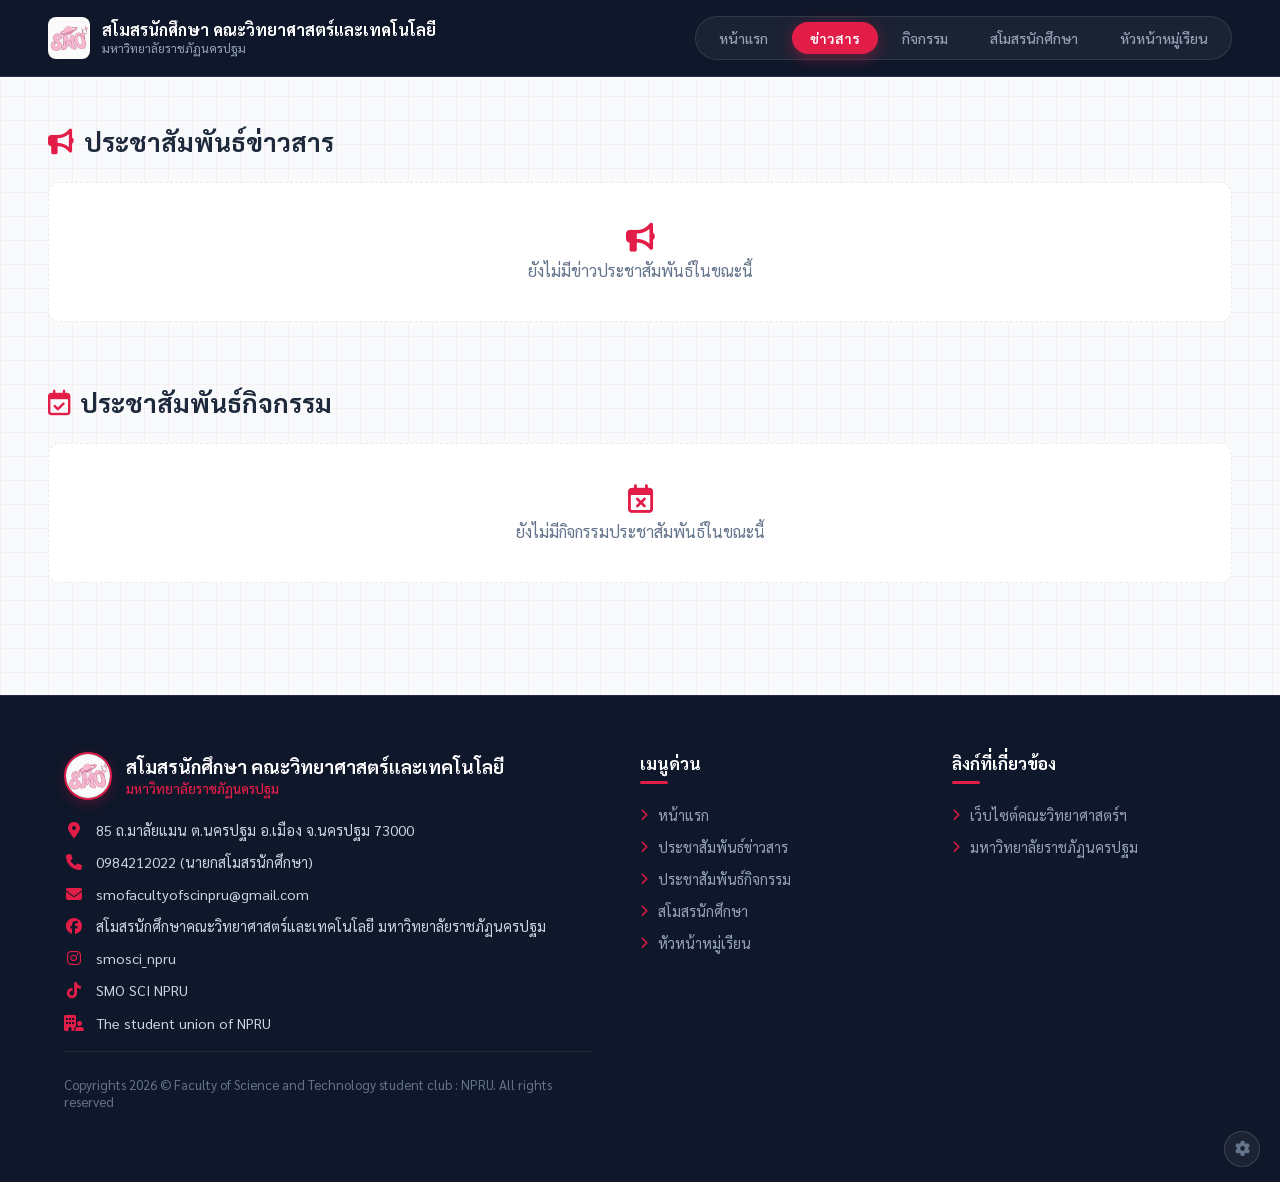
==== index.html @ ca945500 "Initial commit - อัปเดตไฟล์โปรเจกต์ทั้งหมด" ====
<!DOCTYPE html>
<html lang="th">

<head>
    <meta charset="UTF-8">
    <meta name="viewport" content="width=device-width, initial-scale=1.0">
    <title>สโมสรนักศึกษาคณะวิทยาศาสตร์และเทคโนโลยี มหาวิทยาลัยราชภัฏนครปฐม</title>
    <link rel="icon" type="image/jpeg" href="images/titlelogoimg.png">

    <!-- Google Fonts & Font Awesome Icons -->
    <link rel="preconnect" href="https://fonts.googleapis.com">
    <link rel="preconnect" href="https://fonts.gstatic.com" crossorigin>
    <link href="https://fonts.googleapis.com/css2?family=Sarabun:wght@300;400;500;600;700&display=swap"
        rel="stylesheet">
    <link rel="stylesheet" href="https://cdnjs.cloudflare.com/ajax/libs/font-awesome/6.4.0/css/all.min.css">

    <link href="style.css" rel="stylesheet">
    <link href="navbar.css" rel="stylesheet">
    <link rel="stylesheet" href="footer.css">
</head>

<body>

    <!-- Header Navbar -->
    <header class="header">
        <div class="full-wrapper navbar-container">
            <a class="brand-logo">
                <img src="images/smologo.jpg" alt="Logo" onerror="this.style.display='none'">
                <div class="brand-text">
                    <div class="brand-title">สโมสรนักศึกษา คณะวิทยาศาสตร์และเทคโนโลยี</div>
                    <div class="brand-subtitle">มหาวิทยาลัยราชภัฏนครปฐม</div>
                </div>
            </a>
            <nav>
                <ul class="nav-menu" id="mainNavMenu">
                    <li><a href="index.html" class="nav-link active">หน้าแรก</a></li>
                    <li><a href="#announcements-section" class="nav-link">ข่าวสาร</a></li>
                    <li><a href="#activities-section" class="nav-link">กิจกรรม</a></li>
                    <li><a href="Aboutus/smochart.html" class="nav-link">สโมสรนักศึกษา</a></li>
                    <li><a href="/leadsec/leadsecchart.html" class="nav-link">หัวหน้าหมู่เรียน</a></li>
                </ul>
            </nav>
        </div>
    </header>

    <!-- Main Content Container ขยายเต็มกว้าง -->
    <main class="main-container">
        <!-- 2. ประชาสัมพันธ์ข่าวสาร -->
        <section id="announcements-section" class="section-block">
            <h2 class="section-title"><i class="fa-solid fa-bullhorn"></i> ประชาสัมพันธ์ข่าวสาร</h2>
            <div id="announcementsGrid" class="cards-grid"></div>
        </section>

        <!-- 3. ประชาสัมพันธ์กิจกรรม -->
        <section id="activities-section" class="section-block">
            <h2 class="section-title"><i class="fa-regular fa-calendar-check"></i> ประชาสัมพันธ์กิจกรรม</h2>
            <div id="activitiesGrid" class="cards-grid"></div>
        </section>

    </main>

    <!-- Modal Popup รายละเอียด -->
    <div id="detailModal" class="modal-overlay" onclick="closeModal(event)">
        <div class="modal-card">
            <button class="modal-close-btn" onclick="closeModalDirect()"><i class="fa-solid fa-xmark"></i></button>
            <div id="modalContent"></div>
        </div>
    </div>

    <!-- Modal ใส่รหัสผ่านเข้าสู่หน้าแอดมิน -->
    <div id="adminAuthModal" class="admin-modal-overlay" onclick="closeAdminAuthModal(event)">
        <div class="admin-modal-card">
            <button class="admin-modal-close" onclick="closeAdminAuthModalDirect()">&times;</button>
            <div class="admin-modal-icon">
                <i class="fa-solid fa-shield-halved"></i>
            </div>
            <h3 class="admin-modal-title">ยืนยันสิทธิ์ผู้ดูแลระบบ</h3>
            <p class="admin-modal-sub">กรุณากรอกรหัสผ่านเพื่อเข้าสู่หน้าจัดการระบบ</p>
            <div class="admin-input-group">
                <input type="password" id="adminPassInput" placeholder="กรอกรหัสผ่าน..."
                    onkeyup="handleAdminPassKey(event)">
                <button type="button" class="btn-submit-pass" onclick="verifyAdminPassword()">
                    <i class="fa-solid fa-arrow-right"></i>
                </button>
            </div>
            <div id="adminAuthError" class="admin-error-msg"></div>
        </div>
    </div>

    <footer id="contact" class="footer">
        <div class="full-wrapper footer-container">
            <div class="footer-grid">
                <!-- คอลัมน์ 1: ข้อมูลสโมสรและช่องทางติดต่อ -->
                <div class="footer-info-col">
                    <div class="footer-brand-box">
                        <img src="images/smologo.jpg" alt="SMO Logo" class="footer-smo-logo"
                            onerror="this.style.display='none'">
                        <div>
                            <h3 class="footer-smo-title">สโมสรนักศึกษา คณะวิทยาศาสตร์และเทคโนโลยี</h3>
                            <p class="footer-smo-sub">มหาวิทยาลัยราชภัฏนครปฐม</p>
                        </div>
                    </div>

                    <ul class="footer-contact-list">
                        <li>
                            <i class="fa-solid fa-location-dot"></i>
                            <a href="https://maps.google.com/?q=85+ถ.มาลัยแมน+ต.นครปฐม+อ.เมือง+จ.นครปฐม+73000"
                                target="_blank" rel="noopener noreferrer" class="footer-contact-link">
                                <span>85 ถ.มาลัยแมน ต.นครปฐม อ.เมือง จ.นครปฐม 73000</span>
                            </a>
                        </li>
                        <li>
                            <i class="fa-solid fa-phone"></i>
                            <a href="tel:0984212022" id="footerPhoneLink" class="footer-contact-link">
                                <span id="footerPhoneText">098 421 2022 (นายกสโมสรนักศึกษา)</span>
                            </a>
                        </li>
                        <li>
                            <i class="fa-solid fa-envelope"></i>
                            <a href="mailto:smofacultyofscinpru@gmail.com" class="footer-contact-link">
                                <span>smofacultyofscinpru@gmail.com</span>
                            </a>
                        </li>
                        <li>
                            <i class="fa-brands fa-facebook"></i>
                            <a href="https://www.facebook.com" target="_blank" rel="noopener noreferrer"
                                class="footer-contact-link">
                                <span>สโมสรนักศึกษาคณะวิทยาศาสตร์และเทคโนโลยี มหาวิทยาลัยราชภัฏนครปฐม</span>
                            </a>
                        </li>
                        <li>
                            <i class="fa-brands fa-instagram"></i>
                            <a href="https://www.instagram.com/smosci_npru/?__pwa=1#" target="_blank"
                                rel="noopener noreferrer" class="footer-contact-link">
                                <span>smosci_npru</span>
                            </a>
                        </li>
                        <li>
                            <i class="fa-brands fa-tiktok"></i>
                            <a href="https://www.tiktok.com/@smo_sci_npru" target="_blank" rel="noopener noreferrer"
                                class="footer-contact-link">
                                <span>SMO SCI NPRU</span>
                            </a>
                        </li>
                        <li>
                            <i class="fa-solid fa-building-user"></i>
                            <span class="footer-contact-text">The student union of NPRU</span>
                        </li>
                    </ul>
                    <br>

                    <div class="footer-copyright-box">
                        <p>Copyrights 2026 © Faculty of Science and Technology student club : NPRU. All rights reserved
                        </p>
                    </div>
                </div>

                <!-- คอลัมน์ 2: เมนูด่วนภายในเว็บ -->
                <div class="footer-links-col">
                    <h4 class="footer-col-title">เมนูด่วน</h4>
                    <ul class="footer-menu-list">
                        <li><a href="index.html"><i class="fa-solid fa-chevron-right"></i> หน้าแรก</a></li>
                        <li><a href="#announcements-section"><i class="fa-solid fa-chevron-right"></i>
                                ประชาสัมพันธ์ข่าวสาร</a></li>
                        <li><a href="#activities-section"><i class="fa-solid fa-chevron-right"></i>
                                ประชาสัมพันธ์กิจกรรม</a></li>
                        <li><a href="Aboutus/smochart.html"><i class="fa-solid fa-chevron-right"></i> สโมสรนักศึกษา</a>
                        </li>
                        <li><a href="/leadsec/leadsecchart.html"><i class="fa-solid fa-chevron-right"></i>
                                หัวหน้าหมู่เรียน</a></li>

                    </ul>
                </div>

                <!-- คอลัมน์ 3: ลิงก์ภายนอกที่เกี่ยวข้อง -->
                <div class="footer-links-col">
                    <h4 class="footer-col-title">ลิงก์ที่เกี่ยวข้อง</h4>
                    <ul class="footer-menu-list">
                        <li><a href="https://sc.npru.ac.th/" target="_blank"><i class="fa-solid fa-chevron-right"></i>
                                เว็บไซต์คณะวิทยาศาสตร์ฯ</a></li>
                        <li><a href="https://www.npru.ac.th" target="_blank"><i class="fa-solid fa-chevron-right"></i>
                                มหาวิทยาลัยราชภัฏนครปฐม</a></li>
                    </ul>
                </div>
            </div>
        </div>
        <div class="footer-admin-trigger">
            <button type="button" class="btn-admin-gear" onclick="openAdminAuthModal()"
                title="ตั้งค่าระบบ / สำหรับแอดมิน">
                <i class="fa-solid fa-gear"></i>
            </button>
        </div>
    </footer>
    <!-- --------------------------------------------------------------------------------------------- -->
    <!-- Modal แสดงรายละเอียดโพสต์ -->
    <div id="postDetailModal" class="modal-overlay" onclick="closePostModal()"
        style="display:none; position:fixed; top:0; left:0; width:100vw; height:100vh; background:rgba(15,23,42,0.8); z-index:9999; justify-content:center; align-items:center; padding:1rem;">
        <div class="modal-card" onclick="event.stopPropagation()"
            style="background:#fff; border-radius:16px; max-width:650px; width:100%; padding:2rem; position:relative; max-height:90vh; overflow-y:auto;">
            <button onclick="closePostModal()"
                style="position:absolute; top:15px; right:15px; background:#f1f5f9; border:none; width:36px; height:36px; border-radius:50%; font-size:1.2rem; cursor:pointer; color:#64748b;">&times;</button>

            <h2 id="detailTitle" style="font-size:1.3rem; margin-bottom:6px; color:#1e293b;"></h2>
            <p id="detailDate" style="color:#64748b; font-size:0.85rem; margin-bottom:1.25rem;"><i
                    class="fa-regular fa-calendar"></i> <span id="dateText"></span></p>

            <!-- รูปหลัก (คลิกเพื่อขยายได้) -->
            <div
                style="text-align:center; background:#0f172a; border-radius:12px; overflow:hidden; margin-bottom:1rem;">
                <img id="detailMainImg" src="" style="width:100%; max-height:320px; object-fit:contain;">
            </div>

            <!-- กล่องสำหรับปุ่มดาวน์โหลดไฟล์เอกสาร -->
            <div id="detailFileBox" style="margin-bottom:1rem; display:none;"></div>

            <!-- กล่องสำหรับแสดงรูปภาพเพิ่มเติม / รูปกิจกรรมหลายรูป -->
            <div id="detailExtraImagesBox" style="margin-bottom:1rem; display:none;"></div>

            <p id="detailDesc" style="color:#334156; font-size:0.95rem; line-height:1.6; white-space:pre-line;"></p>
        </div>
    </div>

    <!-- Modal สำหรับซูมขยายรูปภาพเต็มจอ -->
    <div id="imageZoomModal" class="modal-overlay" onclick="closeImageZoom()"
        style="display:none; position:fixed; top:0; left:0; width:100vw; height:100vh; background:rgba(0,0,0,0.9); z-index:10000; justify-content:center; align-items:center; padding:1rem;">
        <div style="position:relative; max-width:95%; max-height:95vh;" onclick="event.stopPropagation()">
            <button onclick="closeImageZoom()"
                style="position:absolute; top:-40px; right:0; background:none; border:none; color:#fff; font-size:2rem; cursor:pointer;">&times;</button>
            <img id="zoomedImage" src=""
                style="max-width:100%; max-height:85vh; object-fit:contain; border-radius:8px;">
        </div>
    </div>
    <!-- -------------------------------------------------------------------- -->

    <!-- JAVASCRIPT -->
    <script src="system.js"></script>
</body>

</html>
---- style.css ----
:root {
    --primary-red: #e11d48;
    --bg-light: #f8fafc;
    --text-dark: #1e293b;
    --text-muted: #64748b;
    --border-color: rgba(0, 0, 0, 0.08);
    --radius: 14px;
}

* {
    box-sizing: border-box;
    margin: 0;
    padding: 0;
    font-family: 'Sarabun', sans-serif;
}

html {
    scroll-behavior: smooth;
}

/* พื้นหลังสีขาว พร้อมลายตารางจางๆ (Grid Graph Paper) */
body {
    background-color: var(--bg-light);
    background-image:
        linear-gradient(rgba(225, 29, 72, 0.05) 1px, transparent 1px),
        linear-gradient(90deg, rgba(225, 29, 72, 0.05) 1px, transparent 1px);
    background-size: 24px 24px;
    color: var(--text-dark);
    min-height: 100vh;
    display: flex;
    flex-direction: column;
}



.full-wrapper {
    width: 100%;
    padding: 0 3rem;
    box-sizing: border-box;
}

/* ขยายเนื้อหาหลักให้เต็มจอแบบกระจายเต็มขอบ */
.main-container {
    width: 100%;
    padding: 3rem 3rem;
    box-sizing: border-box;
    flex: 1;
}

.section-block {
    margin-bottom: 4rem;
    scroll-margin-top: 100px;
}

.section-title {
    font-size: 1.6rem;
    font-weight: 700;
    margin-bottom: 1.5rem;
    display: flex;
    align-items: center;
    gap: 10px;
    color: var(--text-dark);
}

.section-title i {
    color: var(--primary-red);
}

/* ปุ่ม Filter สีขาว/แดง */
.filter-container {
    display: flex;
    gap: 10px;
    margin-bottom: 1.5rem;
    flex-wrap: wrap;
}

.filter-btn {
    background: #ffffff;
    border: 1px solid var(--border-color);
    color: var(--text-muted);
    padding: 6px 18px;
    border-radius: 50px;
    font-size: 0.88rem;
    font-weight: 500;
    cursor: pointer;
    transition: all 0.2s;
    box-shadow: 0 2px 6px rgba(0, 0, 0, 0.03);
}

.filter-btn:hover,
.filter-btn.active {
    background: var(--primary-red);
    color: #fff;
    border-color: var(--primary-red);
    box-shadow: 0 4px 12px rgba(225, 29, 72, 0.3);
}

/* ตารางกริดการ์ดกว้างเต็มความกว้างจอ */
.cards-grid {
    display: grid;
    grid-template-columns: repeat(auto-fill, minmax(280px, 1fr));
    gap: 1.75rem;
    width: 100%;
}

/* การ์ดสีขาวสไตล์สะอาดตา */
.news-card {
    background: #ffffff;
    border: 1px solid var(--border-color);
    border-radius: var(--radius);
    overflow: hidden;
    display: flex;
    flex-direction: column;
    transition: all 0.25s ease;
    box-shadow: 0 4px 15px rgba(0, 0, 0, 0.03);
}

.news-card:hover {
    transform: translateY(-6px);
    border-color: rgba(225, 29, 72, 0.3);
    box-shadow: 0 12px 30px rgba(0, 0, 0, 0.08);
}

.card-img-wrapper {
    position: relative;
    width: 100%;
    height: 180px;
    overflow: hidden;
    background: #e2e8f0;
}

.card-img {
    width: 100%;
    height: 100%;
    object-fit: cover;
    transition: transform 0.3s ease;
}

.news-card:hover .card-img {
    transform: scale(1.05);
}

.card-category {
    position: absolute;
    top: 12px;
    left: 12px;
    background: rgba(255, 255, 255, 0.9);
    backdrop-filter: blur(4px);
    color: var(--text-dark);
    padding: 4px 12px;
    border-radius: 50px;
    font-size: 0.75rem;
    font-weight: 700;
    box-shadow: 0 2px 8px rgba(0, 0, 0, 0.1);
}

.card-body {
    padding: 1.25rem;
    display: flex;
    flex-direction: column;
    flex: 1;
}

.card-date {
    font-size: 0.8rem;
    color: var(--text-muted);
    margin-bottom: 6px;
}

.card-title {
    font-size: 1.1rem;
    font-weight: 700;
    color: var(--text-dark);
    margin-bottom: 8px;
    line-height: 1.4;
}

.card-desc {
    font-size: 0.88rem;
    color: var(--text-muted);
    margin-bottom: 1.25rem;
    display: -webkit-box;
    -webkit-line-clamp: 2;
    -webkit-box-orient: vertical;
    overflow: hidden;
    line-height: 1.5;
}

.card-footer {
    margin-top: auto;
    display: flex;
    justify-content: space-between;
    align-items: center;
}

.read-more-btn {
    background: none;
    border: none;
    color: var(--primary-red);
    font-size: 0.85rem;
    font-weight: 700;
    cursor: pointer;
    display: flex;
    align-items: center;
    gap: 6px;
}

.read-more-btn:hover {
    text-decoration: underline;
}

/* Modal Overlay สไตล์สีสว่าง */
.modal-overlay {
    display: none;
    position: fixed;
    top: 0;
    left: 0;
    width: 100vw;
    height: 100vh;
    background: rgba(15, 23, 42, 0.6);
    backdrop-filter: blur(6px);
    z-index: 1000;
    justify-content: center;
    align-items: center;
    padding: 1.5rem;
}

.modal-card {
    background: #ffffff;
    border: 1px solid var(--border-color);
    border-radius: 20px;
    width: 100%;
    max-width: 600px;
    max-height: 90vh;
    overflow-y: auto;
    padding: 2rem;
    position: relative;
    box-shadow: 0 25px 60px rgba(0, 0, 0, 0.2);
    animation: modalFadeIn 0.25s ease-out;
}

@keyframes modalFadeIn {
    from {
        opacity: 0;
        transform: scale(0.92);
    }

    to {
        opacity: 1;
        transform: scale(1);
    }
}

.modal-close-btn {
    position: absolute;
    top: 15px;
    right: 15px;
    background: #f1f5f9;
    border: none;
    color: var(--text-muted);
    width: 36px;
    height: 36px;
    border-radius: 50%;
    font-size: 1.1rem;
    cursor: pointer;
    transition: all 0.2s;
}

.modal-close-btn:hover {
    background: var(--primary-red);
    color: #fff;
}

.modal-img {
    width: 100%;
    max-height: 280px;
    object-fit: cover;
    border-radius: 12px;
    margin-bottom: 1.25rem;
}

.modal-date {
    font-size: 0.85rem;
    color: var(--primary-red);
    font-weight: 600;
    margin-bottom: 6px;
}

.modal-title {
    font-size: 1.4rem;
    font-weight: 700;
    color: var(--text-dark);
    margin-bottom: 1rem;
}

.modal-desc {
    font-size: 0.95rem;
    color: #475569;
    line-height: 1.6;
    margin-bottom: 1.5rem;
    white-space: pre-line;
}

.btn-open-file {
    display: inline-flex;
    align-items: center;
    gap: 8px;
    background: var(--primary-red);
    color: #fff;
    text-decoration: none;
    padding: 10px 20px;
    border-radius: 50px;
    font-weight: 600;
    font-size: 0.9rem;
    transition: all 0.2s;
}

.btn-open-file:hover {
    box-shadow: 0 4px 15px rgba(225, 29, 72, 0.3);
}
---- navbar.css ----
/* Header Navbar */
.header {
    background: #0f172a;
    border-bottom: 1px solid rgba(255, 255, 255, 0.1);
    position: sticky;
    top: 0;
    z-index: 100;
    width: 100%;
}

.navbar-container {
    display: flex;
    justify-content: space-between;
    align-items: center;
    padding-top: 1rem;
    padding-bottom: 1rem;
}

.brand-logo {
    display: flex;            /* ดันรูปกับข้อความให้อยู่บรรทัดเดียวกัน */
    align-items: center;      /* จัดให้อยู่กึ่งกลางแนวตั้ง */
    gap: 12px;               /* ระยะห่างระหว่างรูปโลโก้กับข้อความ */
    text-decoration: none;    /* ลบขีดเส้นใต้ลิงก์ */
    color: inherit;
}

.brand-logo img {
    width: 42px;
    height: 42px;
    border-radius: 8px;       /* ทรงขอบมน */
    object-fit: cover;
    flex-shrink: 0;           /* ป้องกันรูปโดนบีบ */
}

.brand-title {
    font-size: 1rem;
    font-weight: 700;
    line-height: 1.2;
    color: #ffffff;
}

.brand-subtitle {
    font-size: 0.78rem;
    color: #94a3b8;
    font-weight: 400;
}

.nav-menu {
    display: flex;
    list-style: none;
    gap: 6px;
    background: rgba(255, 255, 255, 0.05);
    padding: 5px;
    border-radius: 50px;
    border: 1px solid rgba(255, 255, 255, 0.1);
}

ul.nav-menu li a.nav-link {
    text-decoration: none;
    color: #94a3b8;
    font-weight: 500;
    font-size: 0.88rem;
    padding: 7px 18px;
    border-radius: 50px;
    transition: all 0.2s ease;
    display: inline-block;
    white-space: nowrap;
    background-color: transparent;
    box-shadow: none;
}

ul.nav-menu li a.nav-link:hover {
    color: #ffffff;
    background-color: rgba(255, 255, 255, 0.08);
}

ul.nav-menu li a.nav-link.active {
    color: #ffffff !important;
    background-color: #e11d48 !important;
    font-weight: 600 !important;
    box-shadow: 0 4px 15px rgba(225, 29, 72, 0.4) !important;
}
---- footer.css ----
/* --- Footer ขยายเต็มหน้าจอ ไม่เหลือขอบข้าง --- */
.footer {
    background: #0f172a;
    color: #94a3b8;
    padding: 3.5rem 0 2rem;
    font-size: 0.88rem;
    border-top: 1px solid rgba(255, 255, 255, 0.08);
    margin-top: auto;
    width: 100%;
    position: relative;
}

.footer-container {
    width: 100%;
    max-width: 100%;
    /* ปลดล็อกขีดจำกัดความกว้าง */
    padding: 0 4rem;
    /* ระยะเว้นขอบจอพอดีๆ */
    box-sizing: border-box;
}

.footer-grid {
    display: grid;
    grid-template-columns: 2fr 1fr 1fr;
    /* ปรับอัตราส่วนให้ฝั่งข้อมูลแผ่เต็มกว้างขึ้น */
    gap: 3rem;
    justify-content: space-between;
    align-items: start;
    margin-bottom: 2.5rem;
}

/* คอลัมน์ที่ 1: แบรนด์และช่องทางติดต่อ */
.footer-info-col {
    display: flex;
    flex-direction: column;
}

.footer-brand-box {
    display: flex;
    align-items: center;
    gap: 14px;
    margin-bottom: 1.25rem;
}

.footer-smo-logo {
    width: 48px;
    height: 48px;
    border-radius: 50%;
    object-fit: cover;
    border: 2px solid #e11d48;
    box-shadow: 0 4px 12px rgba(225, 29, 72, 0.25);
}

.footer-smo-title {
    color: #ffffff;
    font-size: 1.15rem;
    font-weight: 700;
    line-height: 1.3;
}

.footer-smo-sub {
    color: #e11d48;
    font-size: 0.85rem;
    font-weight: 500;
}

/* รายการติดต่อ */
.footer-contact-list {
    list-style: none;
    padding: 0;
    margin: 0;
    display: flex;
    flex-direction: column;
    gap: 12px;
}

.footer-contact-list li {
    display: flex;
    align-items: center;
    gap: 12px;
    font-size: 0.9rem;
    line-height: 1.4;
}

.footer-contact-list i {
    width: 20px;
    text-align: center;
    color: #e11d48;
    font-size: 1rem;
    flex-shrink: 0;
    transition: transform 0.25s ease, color 0.25s ease;
}

.footer-contact-list li:hover i {
    transform: scale(1.2);
    color: #ffffff;
}

.footer-contact-link {
    color: #cbd5e1;
    text-decoration: none;
    transition: all 0.25s ease;
    display: inline-block;
}

.footer-contact-link:hover {
    color: #ffffff;
    transform: translateX(6px);
}

.footer-contact-text {
    color: #cbd5e1;
}

/* คอลัมน์ที่ 2 & 3: เมนู */
.footer-col-title {
    color: #ffffff;
    font-size: 1.05rem;
    font-weight: 700;
    margin-bottom: 1.25rem;
    position: relative;
    padding-bottom: 10px;
}

.footer-col-title::after {
    content: '';
    position: absolute;
    left: 0;
    bottom: 0;
    width: 28px;
    height: 3px;
    background: #e11d48;
    border-radius: 2px;
}

.footer-menu-list {
    list-style: none;
    padding: 0;
    margin: 0;
    display: flex;
    flex-direction: column;
    gap: 12px;
}

.footer-menu-list li a {
    color: #94a3b8;
    text-decoration: none;
    font-size: 0.9rem;
    display: inline-flex;
    align-items: center;
    gap: 10px;
    transition: all 0.25s ease;
}

.footer-menu-list li a i {
    font-size: 0.75rem;
    color: #e11d48;
    transition: transform 0.2s ease;
}

.footer-menu-list li a:hover {
    color: #ffffff;
    transform: translateX(6px);
}

.footer-menu-list li a:hover i {
    transform: translateX(2px);
}

/* แถบลิขสิทธิ์ด้านล่าง */
.footer-copyright-box {
    border-top: 1px solid rgba(255, 255, 255, 0.08);
    padding-top: 1.5rem;
    text-align: left;
    font-size: 0.82rem;
    color: #64748b;
}

.footer-admin-trigger {
    position: absolute;
    right: 20px;
    bottom: 15px;
    z-index: 10;
}

.btn-admin-gear {
    background: rgba(255, 255, 255, 0.05);
    border: 1px solid rgba(255, 255, 255, 0.15);
    color: #64748b;
    width: 36px;
    height: 36px;
    border-radius: 50%;
    cursor: pointer;
    display: flex;
    align-items: center;
    justify-content: center;
    font-size: 0.95rem;
    transition: all 0.3s cubic-bezier(0.4, 0, 0.2, 1);
}

.btn-admin-gear:hover {
    color: #ffffff;
    background: #e11d48;
    border-color: #e11d48;
    transform: rotate(90deg) scale(1.1);
    box-shadow: 0 4px 15px rgba(225, 29, 72, 0.4);
}

/* --- Admin Password Modal --- */
.admin-modal-overlay {
    display: none;
    position: fixed;
    top: 0;
    left: 0;
    width: 100vw;
    height: 100vh;
    background: rgba(15, 23, 42, 0.7);
    backdrop-filter: blur(8px);
    z-index: 9999;
    justify-content: center;
    align-items: center;
    padding: 1rem;
}

.admin-modal-card {
    background: #ffffff;
    border-radius: 20px;
    width: 100%;
    max-width: 380px;
    padding: 2.2rem 2rem 1.8rem;
    position: relative;
    text-align: center;
    box-shadow: 0 25px 50px -12px rgba(0, 0, 0, 0.25);
    animation: adminModalPop 0.25s ease-out;
}

@keyframes adminModalPop {
    from { opacity: 0; transform: scale(0.9) translateY(10px); }
    to { opacity: 1; transform: scale(1) translateY(0); }
}

.admin-modal-close {
    position: absolute;
    top: 15px;
    right: 15px;
    background: #f1f5f9;
    border: none;
    color: #64748b;
    width: 32px;
    height: 32px;
    border-radius: 50%;
    font-size: 1.2rem;
    cursor: pointer;
    transition: all 0.2s;
}

.admin-modal-close:hover {
    background: #e11d48;
    color: #ffffff;
}

.admin-modal-icon {
    width: 55px;
    height: 55px;
    background: rgba(225, 29, 72, 0.1);
    color: #e11d48;
    border-radius: 50%;
    display: flex;
    align-items: center;
    justify-content: center;
    font-size: 1.5rem;
    margin: 0 auto 1.25rem;
}

.admin-modal-title {
    font-size: 1.15rem;
    font-weight: 700;
    color: #1e293b;
    margin-bottom: 6px;
}

.admin-modal-sub {
    font-size: 0.85rem;
    color: #64748b;
    margin-bottom: 1.5rem;
}

.admin-input-group {
    display: flex;
    gap: 8px;
    margin-bottom: 0.5rem;
}

.admin-input-group input {
    flex: 1;
    padding: 10px 14px;
    border: 1px solid #cbd5e1;
    border-radius: 10px;
    font-size: 0.9rem;
    outline: none;
    transition: border-color 0.2s;
}

.admin-input-group input:focus {
    border-color: #e11d48;
    box-shadow: 0 0 0 3px rgba(225, 29, 72, 0.12);
}

.btn-submit-pass {
    background: #e11d48;
    color: #ffffff;
    border: none;
    padding: 0 16px;
    border-radius: 10px;
    cursor: pointer;
    font-size: 0.95rem;
    transition: background 0.2s;
}

.btn-submit-pass:hover {
    background: #be123c;
}

.admin-error-msg {
    color: #e11d48;
    font-size: 0.82rem;
    min-height: 20px;
    margin-top: 6px;
    font-weight: 500;
}

@media (max-width: 992px) {
    .footer-grid {
        grid-template-columns: 1fr;
        gap: 2.5rem;
    }

    .footer-container {
        padding: 0 1.5rem;
    }
}
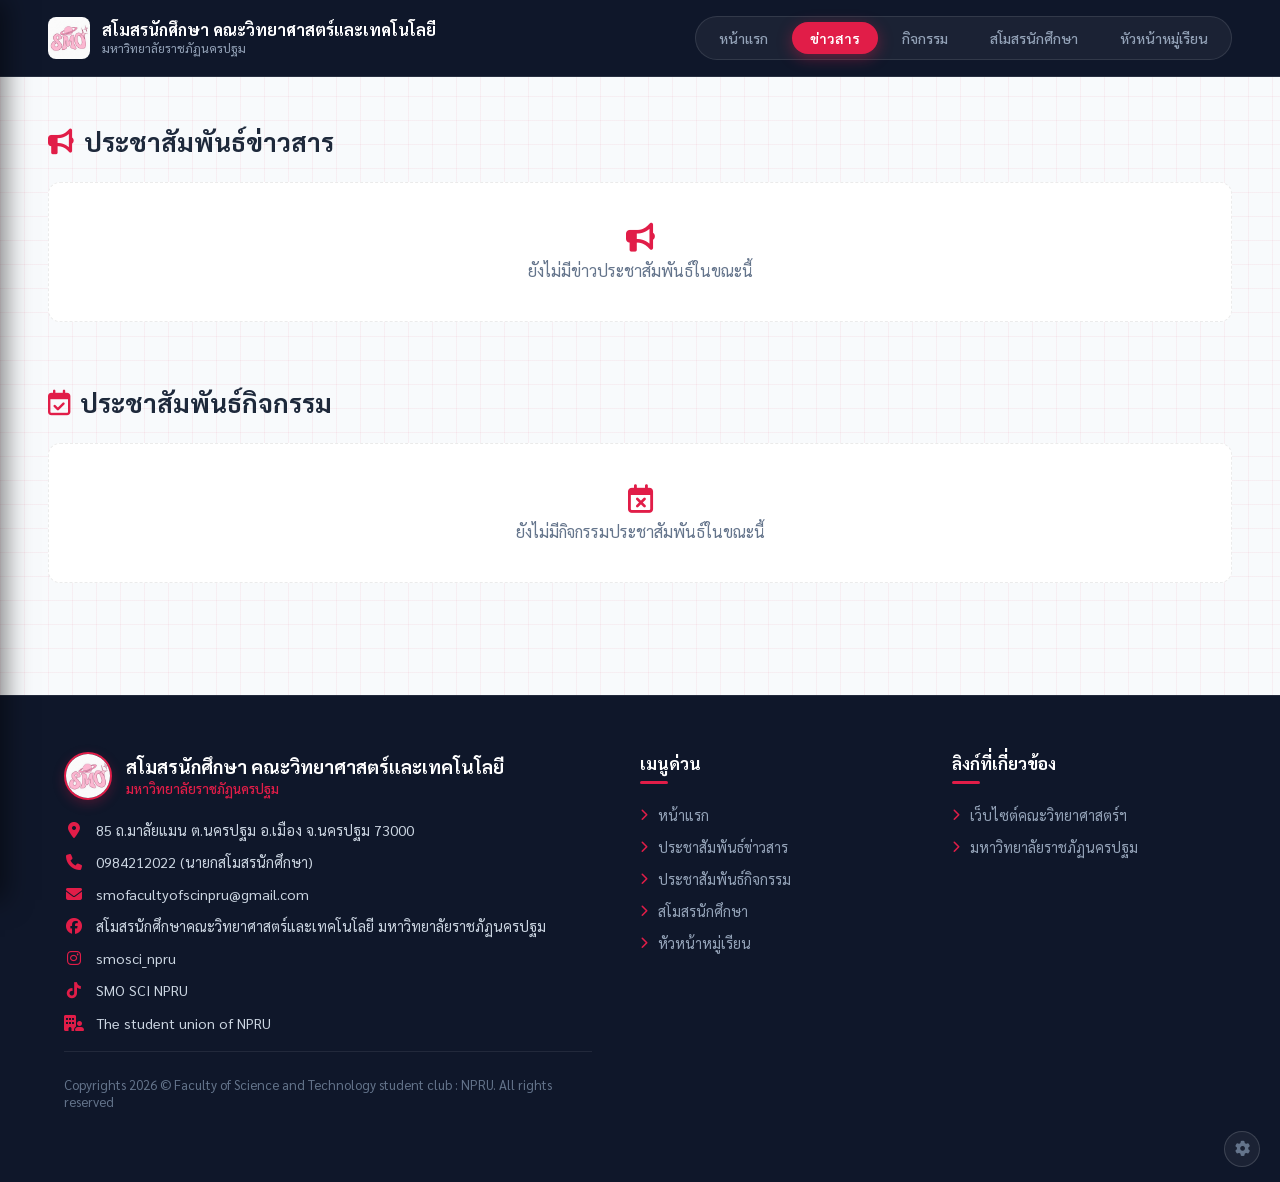
==== commit feca1a08: "add sidebar for mobile" ====
--- a/index.html
+++ b/index.html
@@ -17,14 +17,18 @@
     <link href="style.css" rel="stylesheet">
     <link href="navbar.css" rel="stylesheet">
     <link rel="stylesheet" href="footer.css">
+    <link rel="stylesheet" href="Responsive.css">
+    <link rel="stylesheet" href="sidebar.css">
 </head>
 
 <body>
 
     <!-- Header Navbar -->
     <header class="header">
+
         <div class="full-wrapper navbar-container">
-            <a class="brand-logo">
+            <!-- ปรับลิงก์โลโก้ให้กดเปิด Sidebar บนมือถือได้ -->
+            <a class="brand-logo" onclick="toggleSidebarMobile(event)">
                 <img src="images/smologo.jpg" alt="Logo" onerror="this.style.display='none'">
                 <div class="brand-text">
                     <div class="brand-title">สโมสรนักศึกษา คณะวิทยาศาสตร์และเทคโนโลยี</div>
@@ -41,6 +45,31 @@
                 </ul>
             </nav>
         </div>
+
+
+        <!-- โครงสร้าง Sidebar สำหรับมือถือ -->
+        <div id="mobileSidebar" class="mobile-sidebar">
+            <div class="sidebar-header">
+                <div class="brand-logo">
+                    <img src="images/smologo.jpg" alt="Logo" onerror="this.style.display='none'">
+                    <div class="brand-text">
+                        <div class="brand-title" style="font-size:0.9rem;">สโมสรนักศึกษา</div>
+                        <div class="brand-subtitle">คณะวิทยาศาสตร์ฯ NPRU</div>
+                    </div>
+                </div>
+                <button class="sidebar-close-btn" onclick="toggleSidebar()"><i class="fa-solid fa-xmark"></i></button>
+            </div>
+            <ul class="sidebar-menu">
+                <li><a href="index.html" class="nav-link active" onclick="toggleSidebar()">หน้าแรก</a></li>
+                <li><a href="#announcements-section" class="nav-link" onclick="toggleSidebar()">ข่าวสาร</a></li>
+                <li><a href="#activities-section" class="nav-link" onclick="toggleSidebar()">กิจกรรม</a></li>
+                <li><a href="Aboutus/smochart.html" class="nav-link" onclick="toggleSidebar()">สโมสรนักศึกษา</a></li>
+                <li><a href="/leadsec/leadsecchart.html" class="nav-link" onclick="toggleSidebar()">หัวหน้าหมู่เรียน</a>
+                </li>
+            </ul>
+        </div>
+        <!-- พื้นหลังสีดำจางๆ เวลาเปิด Sidebar -->
+        <div id="sidebarOverlay" class="sidebar-overlay" onclick="toggleSidebar()"></div>
     </header>
 
     <!-- Main Content Container ขยายเต็มกว้าง -->
--- a/Responsive.css
+++ b/Responsive.css
@@ -0,0 +1,54 @@
+/* --- รองรับหน้าจอไอแพดและแท็บเล็ต (ความกว้างไม่เกิน 992px) --- */
+@media (max-width: 992px) {
+    .full-wrapper,
+    .main-container {
+        padding-left: 1.5rem !important;
+        padding-right: 1.5rem !important;
+    }
+
+    .navbar-container {
+        flex-direction: column;
+        gap: 1rem;
+        align-items: flex-start;
+        padding: 1rem 1.5rem;
+    }
+
+    .nav-menu {
+        width: 100%;
+        overflow-x: auto;
+        justify-content: flex-start;
+        padding: 4px;
+        white-space: nowrap;
+    }
+}
+
+/* --- รองรับหน้าจอโทรศัพท์มือถือ (ความกว้างไม่เกิน 576px) --- */
+@media (max-width: 576px) {
+    .full-wrapper,
+    .main-container {
+        padding-left: 1rem !important;
+        padding-right: 1.0rem !important;
+    }
+
+    .brand-title {
+        font-size: 0.9rem !important;
+    }
+
+    .brand-subtitle {
+        font-size: 0.72rem !important;
+    }
+
+    .section-title {
+        font-size: 1.3rem !important;
+    }
+
+    .cards-grid {
+        grid-template-columns: 1fr !important; /* แสดงการ์ดเรียงแถวเดี่ยวเต็มจอ */
+        gap: 1rem;
+    }
+
+    .modal-card {
+        padding: 1.25rem !important;
+        max-height: 85vh;
+    }
+}
--- a/sidebar.css
+++ b/sidebar.css
@@ -0,0 +1,111 @@
+/* ซ่อนปุ่มแฮมเบอร์เกอร์บน PC ตั้งแต่หน้าจอ 992px ขึ้นไป */
+.mobile-menu-btn {
+    display: none;
+    background: none;
+    border: none;
+    color: #ffffff;
+    font-size: 1.4rem;
+    cursor: pointer;
+}
+
+.sidebar-header {
+    display: flex;
+    justify-content: space-between;
+    align-items: center;
+    margin-bottom: 2rem;
+    border-bottom: 1px solid rgba(255, 255, 255, 0.1);
+    padding-bottom: 1rem;
+}
+
+.sidebar-close-btn {
+    background: rgba(255, 255, 255, 0.1);
+    border: none;
+    color: #fff;
+    width: 32px;
+    height: 32px;
+    border-radius: 50%;
+    cursor: pointer;
+    font-size: 1rem;
+}
+
+.sidebar-menu {
+    list-style: none;
+    padding: 0;
+    margin: 0;
+    display: flex;
+    flex-direction: column;
+    gap: 12px;
+}
+
+.sidebar-menu li a {
+    display: block;
+    padding: 10px 16px;
+    color: #94a3b8;
+    text-decoration: none;
+    font-size: 0.95rem;
+    border-radius: 8px;
+    transition: all 0.2s;
+}
+
+.sidebar-menu li a:hover,
+.sidebar-menu li a.active {
+    background: #e11d48;
+    color: #fff;
+}
+
+/* พื้นหลังมืดเวลาเปิด Sidebar */
+.sidebar-overlay {
+    display: none;
+    position: fixed;
+    top: 0;
+    left: 0;
+    width: 100vw;
+    height: 100vh;
+    background: rgba(0, 0, 0, 0.6);
+    z-index: 9998;
+    backdrop-filter: blur(3px);
+}
+
+.sidebar-overlay.active {
+    display: block;
+}
+
+/* เปลี่ยนให้ Sidebar สไลด์ออกมาจาก "ฝั่งซ้าย" แทน */
+.mobile-sidebar {
+    position: fixed;
+    top: 0;
+    left: -280px; /* ซ่อนไว้ด้านซ้ายนอกจอ */
+    width: 280px;
+    height: 100vh;
+    background: #0f172a;
+    z-index: 9999;
+    box-shadow: 5px 0 25px rgba(0, 0, 0, 0.5); /* สลับเงามาด้านขวา */
+    transition: left 0.3s ease-in-out; /* เปลี่ยนจาก right เป็น left */
+    display: flex;
+    flex-direction: column;
+    padding: 1.5rem;
+}
+
+.mobile-sidebar.active {
+    left: 0; /* สไลด์เข้ามาจากซ้ายเมื่อ active */
+}
+
+/* ทำให้โลโก้มี Cursor เป็นรูปมือเฉพาะบนมือถือ */
+@media (max-width: 992px) {
+    .brand-logo {
+        cursor: pointer;
+    }
+}
+
+/* --- Media Query สำหรับมือถือ (ต่ำกว่า 992px) --- */
+@media (max-width: 992px) {
+    /* ซ่อนเมนูแนวนอนเดิมบนมือถือ */
+    .header nav {
+        display: none;
+    }
+    
+    /* แสดงปุ่มแฮมเบอร์เกอร์บนมือถือ */
+    .mobile-menu-btn {
+        display: block;
+    }
+}
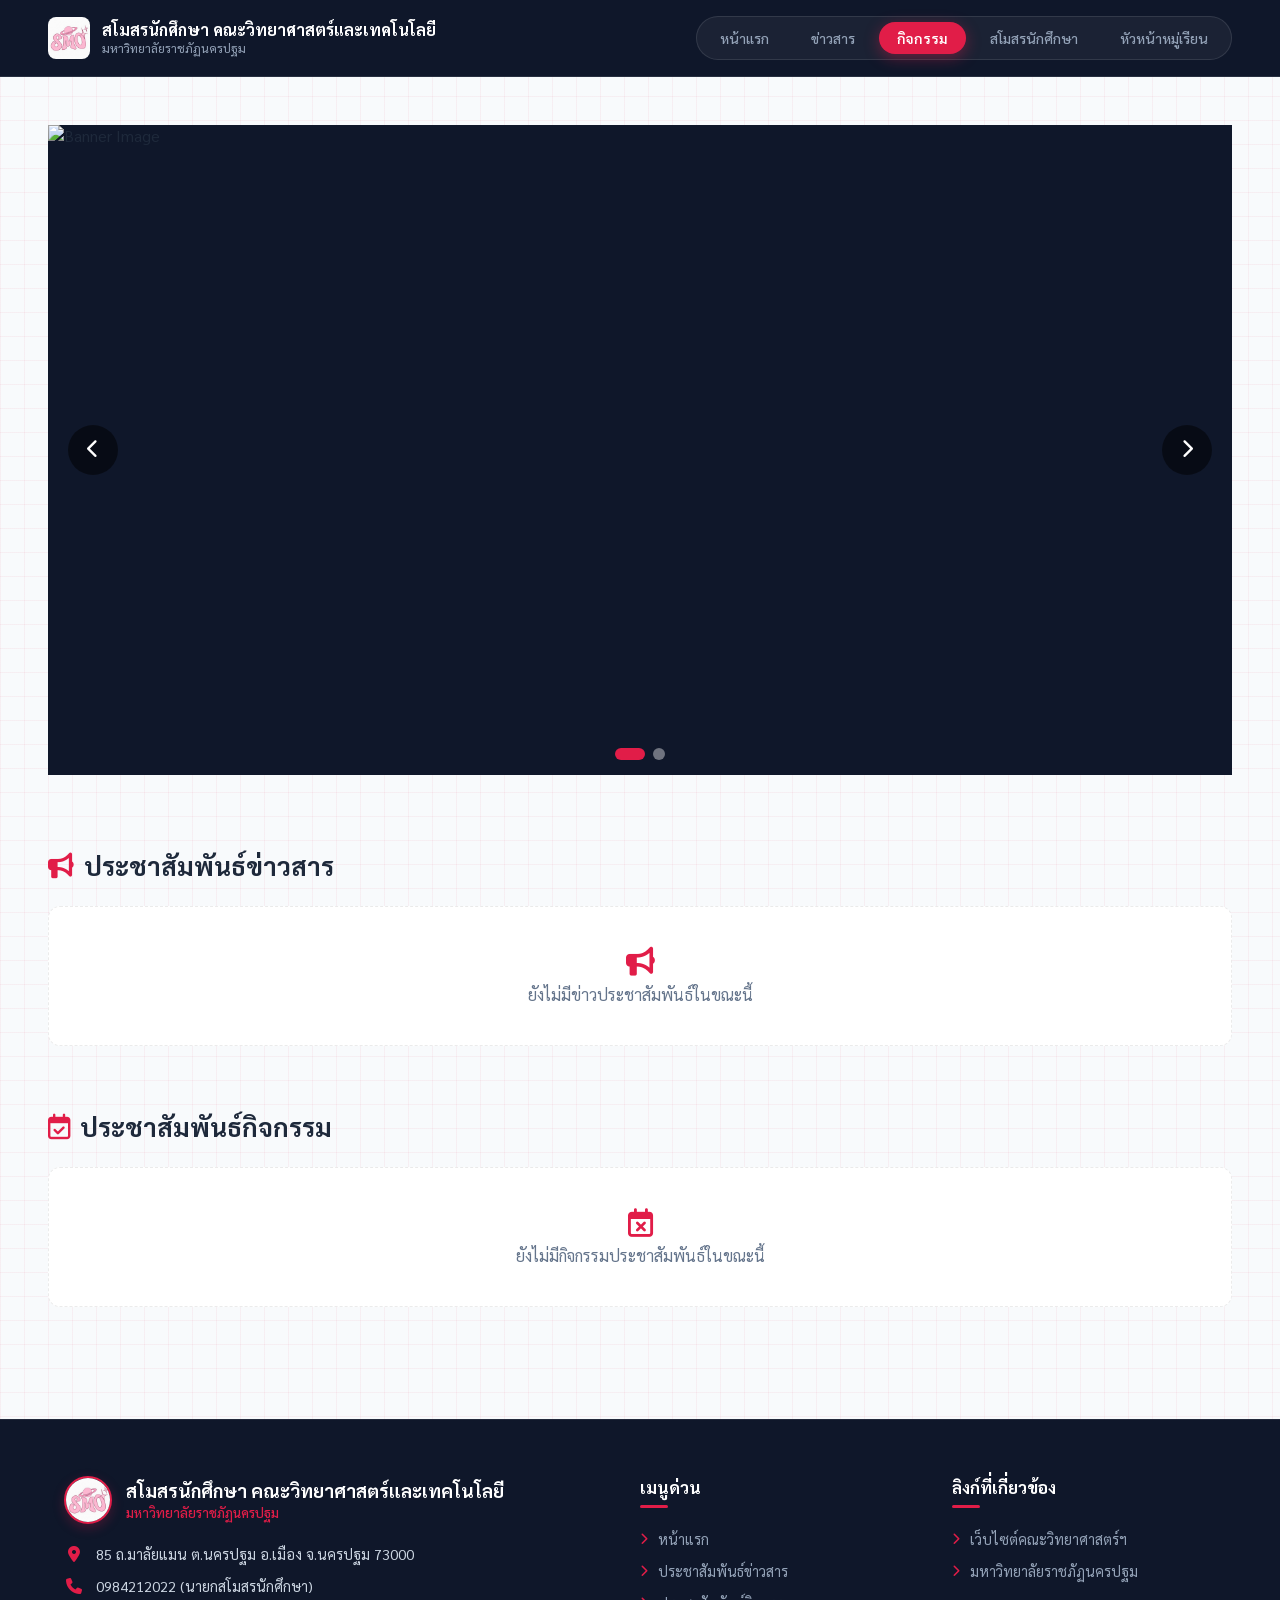
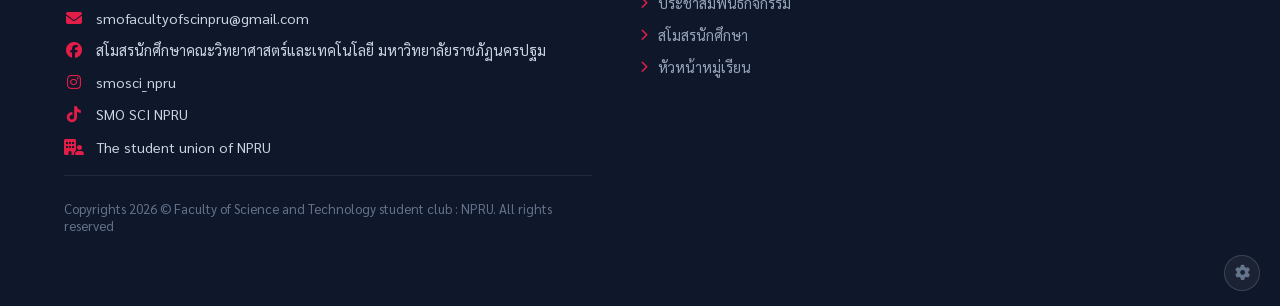
==== commit 68c1154d: "update firstpag smopage adminpage" ====
--- a/index.html
+++ b/index.html
@@ -17,63 +17,58 @@
     <link href="style.css" rel="stylesheet">
     <link href="navbar.css" rel="stylesheet">
     <link rel="stylesheet" href="footer.css">
-    <link rel="stylesheet" href="Responsive.css">
-    <link rel="stylesheet" href="sidebar.css">
+    <link rel="stylesheet" href="dropbar.css">
 </head>
 
 <body>
 
-    <!-- Header Navbar -->
     <header class="header">
-
         <div class="full-wrapper navbar-container">
-            <!-- ปรับลิงก์โลโก้ให้กดเปิด Sidebar บนมือถือได้ -->
-            <a class="brand-logo" onclick="toggleSidebarMobile(event)">
+            <a class="brand-logo">
                 <img src="images/smologo.jpg" alt="Logo" onerror="this.style.display='none'">
                 <div class="brand-text">
                     <div class="brand-title">สโมสรนักศึกษา คณะวิทยาศาสตร์และเทคโนโลยี</div>
                     <div class="brand-subtitle">มหาวิทยาลัยราชภัฏนครปฐม</div>
                 </div>
             </a>
+
+            <!-- ปุ่ม 3 ขีดสำหรับมือถือ -->
+            <button class="mobile-menu-toggle" onclick="toggleMobileDropdown(event)" aria-label="เปิดเมนู">
+                <i class="fa-solid fa-bars"></i>
+            </button>
+
+            <!-- กล่องตัวเลือกเมนูแบบ Dropdown (ซ่อนไว้ก่อน และจะแสดงเมื่อกดปุ่ม) -->
+            <div id="mobileDropdownMenu" class="mobile-dropdown-menu">
+                <a href="index.html" class="dropdown-item active">หน้าแรก</a>
+                <a href="#announcements-section" class="dropdown-item">ข่าวสาร</a>
+                <a href="#activities-section" class="dropdown-item">กิจกรรม</a>
+                <a href="Aboutus/smochart.html" class="dropdown-item">สโมสรนักศึกษา</a>
+                <a href="/leadsec/leadsecchart.html" class="dropdown-item">หัวหน้าหมู่เรียน</a>
+            </div>
+
+            <!-- เมนูคอมพิวเตอร์ (PC) ปกติ -->
             <nav>
                 <ul class="nav-menu" id="mainNavMenu">
                     <li><a href="index.html" class="nav-link active">หน้าแรก</a></li>
                     <li><a href="#announcements-section" class="nav-link">ข่าวสาร</a></li>
                     <li><a href="#activities-section" class="nav-link">กิจกรรม</a></li>
                     <li><a href="Aboutus/smochart.html" class="nav-link">สโมสรนักศึกษา</a></li>
-                    <li><a href="/leadsec/leadsecchart.html" class="nav-link">หัวหน้าหมู่เรียน</a></li>
+                    <li><a href="leadsec/leadsecchart.html" class="nav-link">หัวหน้าหมู่เรียน</a></li>
                 </ul>
             </nav>
         </div>
-
-
-        <!-- โครงสร้าง Sidebar สำหรับมือถือ -->
-        <div id="mobileSidebar" class="mobile-sidebar">
-            <div class="sidebar-header">
-                <div class="brand-logo">
-                    <img src="images/smologo.jpg" alt="Logo" onerror="this.style.display='none'">
-                    <div class="brand-text">
-                        <div class="brand-title" style="font-size:0.9rem;">สโมสรนักศึกษา</div>
-                        <div class="brand-subtitle">คณะวิทยาศาสตร์ฯ NPRU</div>
-                    </div>
-                </div>
-                <button class="sidebar-close-btn" onclick="toggleSidebar()"><i class="fa-solid fa-xmark"></i></button>
-            </div>
-            <ul class="sidebar-menu">
-                <li><a href="index.html" class="nav-link active" onclick="toggleSidebar()">หน้าแรก</a></li>
-                <li><a href="#announcements-section" class="nav-link" onclick="toggleSidebar()">ข่าวสาร</a></li>
-                <li><a href="#activities-section" class="nav-link" onclick="toggleSidebar()">กิจกรรม</a></li>
-                <li><a href="Aboutus/smochart.html" class="nav-link" onclick="toggleSidebar()">สโมสรนักศึกษา</a></li>
-                <li><a href="/leadsec/leadsecchart.html" class="nav-link" onclick="toggleSidebar()">หัวหน้าหมู่เรียน</a>
-                </li>
-            </ul>
-        </div>
-        <!-- พื้นหลังสีดำจางๆ เวลาเปิด Sidebar -->
-        <div id="sidebarOverlay" class="sidebar-overlay" onclick="toggleSidebar()"></div>
     </header>
+
 
     <!-- Main Content Container ขยายเต็มกว้าง -->
     <main class="main-container">
+        <!-- ส่วนแสดงภาพแบนเนอร์สไลด์เต็มจอ (Banner Hero Slider) -->
+        <section class="banner-hero-section">
+            <div id="adminBannerSlider" class="banner-hero-container">
+                <!-- ภาพแบนเนอร์จะถูกดึงข้อมูลจาก localStorage มาแสดงผลอัตโนมัติ -->
+            </div>
+        </section>
+        <br><br>
         <!-- 2. ประชาสัมพันธ์ข่าวสาร -->
         <section id="announcements-section" class="section-block">
             <h2 class="section-title"><i class="fa-solid fa-bullhorn"></i> ประชาสัมพันธ์ข่าวสาร</h2>
@@ -263,6 +258,7 @@
 
     <!-- JAVASCRIPT -->
     <script src="system.js"></script>
+    <script src="dropbar.js"></script>
 </body>
 
 </html>
--- a/style.css
+++ b/style.css
@@ -31,7 +31,110 @@
     flex-direction: column;
 }
 
-
+/* --- สไตล์แบนเนอร์สไลด์ด้านบนสุด (Banner Hero Slider) --- */
+.banner-hero-section {
+    width: 100%;
+    background: #0b0f19;
+    margin-bottom: 2rem;
+}
+
+.banner-hero-container {
+    position: relative;
+    width: 100%;
+    height: 650px; /* ความสูงในแนวตั้งบนหน้าจอ PC (ปรับลด/เพิ่มได้ตามชอบ) */
+    overflow: hidden;
+    background: #0f172a;
+}
+
+.banner-slide-item {
+    position: absolute;
+    top: 0;
+    left: 0;
+    width: 100%;
+    height: 100%;
+    opacity: 0;
+    transition: opacity 0.8s ease-in-out;
+    display: flex;
+    align-items: center;
+    justify-content: center;
+}
+
+.banner-slide-item.active {
+    opacity: 1;
+    z-index: 2;
+}
+
+.banner-slide-item img {
+    width: 100%;
+    height: 100%;
+    object-fit: cover; /* จัดรูปภาพให้เต็มกรอบพอดีจอแนวนอนโดยไม่เสียสัดส่วน */
+}
+
+/* ปุ่มลูกศรซ้าย-ขวา สำหรับกดเลื่อน */
+.banner-nav-btn {
+    position: absolute;
+    top: 50%;
+    transform: translateY(-50%);
+    background: rgba(0, 0, 0, 0.5);
+    color: #ffffff;
+    border: none;
+    width: 50px;
+    height: 50px;
+    border-radius: 50%;
+    cursor: pointer;
+    z-index: 10;
+    display: flex;
+    align-items: center;
+    justify-content: center;
+    font-size: 1.2rem;
+    transition: background 0.2s;
+}
+
+.banner-nav-btn:hover {
+    background: #e11d48;
+}
+
+.banner-btn-prev { left: 20px; }
+.banner-btn-next { right: 20px; }
+
+/* จุดไข่ปลาบอกตำแหน่งหน้า (Dots) ด้านล่าง */
+.banner-dots {
+    position: absolute;
+    bottom: 15px;
+    left: 50%;
+    transform: translateX(-50%);
+    display: flex;
+    gap: 8px;
+    z-index: 10;
+}
+
+.banner-dot {
+    width: 12px;
+    height: 12px;
+    border-radius: 50%;
+    background: rgba(255, 255, 255, 0.4);
+    border: none;
+    cursor: pointer;
+    transition: all 0.2s;
+}
+
+.banner-dot.active {
+    background: #e11d48;
+    width: 30px;
+    border-radius: 6px;
+}
+
+/* --- Responsive สำหรับหน้าจอมือถือ --- */
+@media (max-width: 768px) {
+    .banner-hero-container {
+        height: 250px; /* ลดความสูงลงบนมือถือให้เหมาะสม */
+    }
+    .banner-nav-btn {
+        width: 36px;
+        height: 36px;
+        font-size: 0.9rem;
+    }
+}
 
 .full-wrapper {
     width: 100%;
@@ -317,5 +420,4 @@
 
 .btn-open-file:hover {
     box-shadow: 0 4px 15px rgba(225, 29, 72, 0.3);
-}
-
+}
--- a/dropbar.css
+++ b/dropbar.css
@@ -0,0 +1,91 @@
+/* สไตล์ปุ่ม 3 ขีด */
+.mobile-menu-toggle {
+    display: none;
+    background: rgba(255, 255, 255, 0.08);
+    border: 1px solid rgba(255, 255, 255, 0.15);
+    color: #ffffff !important;
+    font-size: 1.2rem;
+    cursor: pointer;
+    width: 42px;
+    height: 42px;
+    border-radius: 10px;
+    align-items: center;
+    justify-content: center;
+    transition: background 0.2s;
+}
+
+.mobile-menu-toggle:hover {
+    background: #e11d48;
+    border-color: #e11d48;
+}
+
+/* กล่องตัวเลือกเมนูแบบ Dropdown (ซ่อนเริ่มต้น) */
+.mobile-dropdown-menu {
+    display: none;
+    position: absolute;
+    top: 75px;
+    /* ระยะห่างจากขอบบน */
+    right: 1.5rem;
+    width: 220px;
+    background: #0f172a;
+    border: 1px solid rgba(255, 255, 255, 0.12);
+    border-radius: 12px;
+    box-shadow: 0 10px 25px rgba(0, 0, 0, 0.4);
+    z-index: 99999;
+    padding: 8px;
+    flex-direction: column;
+    gap: 4px;
+    animation: dropdownFadeIn 0.2s ease-out;
+}
+
+/* แสดงผลกล่องเมนูเมื่อมีคลาส active */
+.mobile-dropdown-menu.active {
+    display: flex;
+}
+
+@keyframes dropdownFadeIn {
+    from {
+        opacity: 0;
+        transform: translateY(-8px);
+    }
+
+    to {
+        opacity: 1;
+        transform: translateY(0);
+    }
+}
+
+.dropdown-item {
+    display: block;
+    padding: 10px 14px;
+    color: #dbd1d1;
+    text-decoration: none;
+    font-size: 0.95rem;
+    border-radius: 8px;
+    transition: all 0.2s;
+    background: transparent !important;
+    /* ป้องกันไม่ให้ติดสีพื้นหลัง */
+}
+
+/* จะเปลี่ยนเป็นสีแดงเฉพาะเวลาเอาเมาส์ไปชี้ (Hover) เท่านั้น */
+.dropdown-item:hover {
+    background: #e11d48 !important;
+    color: #ffffff !important;
+}
+
+.dropdown-item.active {
+    background: #e11d48;
+}
+
+/* --- Media Query สำหรับมือถือและไอแพด (หน้าจอต่ำกว่า 992px) --- */
+@media (max-width: 992px) {
+    .header nav {
+        display: none !important;
+        /* ซ่อนเมนูแนวนอนบนมือถือ */
+    }
+
+    .mobile-menu-toggle {
+        display: flex !important;
+        /* แสดงปุ่ม 3 ขีดเฉพาะบนมือถือ */
+    }
+}
